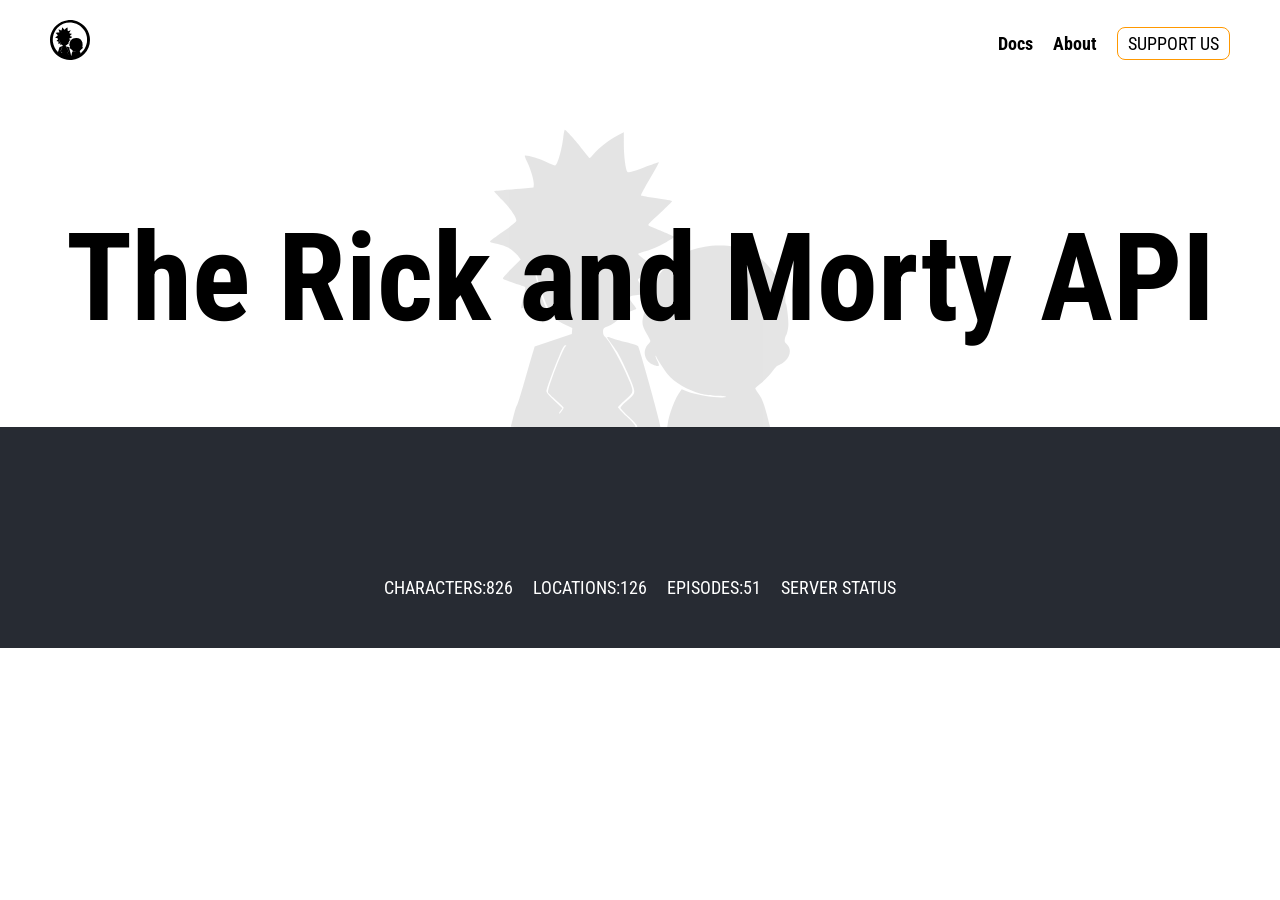
==== index.html @ ec0ceb04 "html css js" ====
<!DOCTYPE html>
<html lang="en">

<head>
    <meta charset="UTF-8">
    <meta name="viewport" content="width=device-width, initial-scale=1.0">
    <title>The Rick and Morty API</title>
    <link rel="stylesheet" href="main.css">
    <link rel="preconnect" href="https://fonts.googleapis.com">
    <link rel="preconnect" href="https://fonts.gstatic.com " crossorigin>
    <link
        href="https://fonts.googleapis.com/css2?family=Coming+Soon&family=DM+Sans:ital,opsz,wght@0,9..40,100..1000;1,9..40,100..1000&family=Gravitas+One&family=Iosevka+Charon:ital,wght@0,300;0,400;0,500;0,700;1,300;1,400;1,500;1,700&family=Open+Sans:ital,wght@0,300..800;1,300..800&family=Oswald:wght@200..700&family=Raleway:ital,wght@0,100..900;1,100..900&family=Roboto+Condensed:ital,wght@0,100..900;1,100..900&family=Roboto:ital,wght@0,100..900;1,100..900&family=SN+Pro:ital,wght@0,200..900;1,200..900&family=Saira:ital,wght@0,100..900;1,100..900&display=swap"
        rel="stylesheet">
    <link rel="shortcut icon" href="" type="image/x-icon">
</head>

<body>
    <header class="header">

        <a class="header__logo" href="/"><svg width="40" height="40" viewBox="0 0 50 50" fill="black"
                xmlns="http://www.w3.org/2000/svg">
                <path
                    d="M22.0852 0.160518C16.4024 0.906765 11.4609 3.26988 7.50769 7.14463C4.09614 10.4836 1.80593 14.5114 0.656075 19.1994C0.161922 21.2181 -0.00913038 22.768 0.000372558 25.0354C0.0098755 29.1493 0.817625 32.5362 2.6707 36.2674C4.52377 39.9795 7.45068 43.2993 11.0238 45.7103C15.7943 48.9249 21.8476 50.4748 27.3118 49.8721C33.5838 49.1736 38.5918 46.8105 42.8111 42.534C48.5129 36.7458 50.9076 29.2642 49.6912 20.9215C48.988 16.0231 46.1846 10.6271 42.545 7.13506C39.105 3.84392 34.9712 1.60518 30.4478 0.591045C27.8535 0.0170091 24.518 -0.164769 22.0852 0.160518ZM28.0816 3.31772C34.9332 4.32228 40.9865 8.75193 44.1225 15.0568C45.0728 16.9702 45.757 19.1324 46.0991 21.2563C46.3367 22.7297 46.3367 26.681 46.0991 28.0491C45.4624 31.6655 44.17 34.7271 42.0034 37.6642C41.6422 38.1617 40.7015 39.2141 39.9222 39.9986L38.5063 41.4146L38.5633 42.1513L38.6203 42.8784L38.3447 41.826C38.0216 40.5727 37.7365 39.8743 37.3184 39.3194C37.1474 39.0897 37.0048 38.8506 37.0048 38.7836C37.0143 38.7262 37.2519 38.4966 37.5465 38.2861C38.0786 37.9034 38.8104 37.1284 39.2095 36.5161C39.352 36.3152 39.5516 36.1526 39.7512 36.0952C40.2263 35.9612 40.768 35.3968 40.8915 34.9088C41.0246 34.44 40.977 34.22 40.6539 33.7321L40.4164 33.3876L40.6254 32.4405C40.8345 31.5029 40.8345 31.4838 40.6729 30.0104C40.5874 29.1972 40.5209 28.4127 40.5209 28.2787C40.5209 27.9439 39.7892 26.4705 39.2095 25.6573C38.2402 24.2796 37.8791 23.9543 36.4726 23.2655C34.8381 22.4523 34.2395 22.3183 32.5859 22.3853C31.1415 22.4427 29.9251 22.7201 28.8133 23.2559C27.6919 23.7917 26.4185 25.0641 25.1927 26.8915C24.7745 27.5038 24.746 27.5803 24.746 28.1735C24.746 28.6327 24.651 29.0824 24.4039 29.8573C23.9858 31.168 24.0048 31.4742 24.6035 32.4979C24.8411 32.8997 25.0311 33.2824 25.0311 33.3302C25.0311 33.3876 24.9076 33.5694 24.746 33.7416C24.2424 34.287 24.2519 35.1289 24.7745 35.6934C25.0691 36.0091 25.7913 36.3057 25.9719 36.1813C26.0194 36.1526 25.9814 35.9134 25.8769 35.6551C25.5918 34.8993 25.6678 34.8706 26.0194 35.6073C26.7131 37.0806 27.6539 38.0278 29.1649 38.774C30.3052 39.3289 31.284 39.5777 32.681 39.6446C33.3082 39.6733 33.7358 39.7307 33.6313 39.769C33.0611 39.9699 30.4383 39.5968 29.2314 39.1376L28.6042 38.8984L28.4427 39.1184C28.0911 39.5777 27.3973 41.0989 27.2263 41.7781C27.1313 42.1704 26.9982 42.9645 26.9317 43.5385C26.7416 45.3276 26.6656 45.4902 26.4661 44.4378C26.1335 42.6966 23.9003 34.4496 23.6247 33.9521C23.5867 33.8756 22.988 33.6747 22.2943 33.5025C21.6006 33.3207 20.8403 33.1102 20.6027 33.0145C20.3747 32.9284 20.1561 32.8806 20.1276 32.9093C20.0991 32.938 20.2606 33.2154 20.4887 33.5216C20.7168 33.8277 21.0399 34.2965 21.2109 34.5549C21.6576 35.2724 22.6934 37.5111 22.9975 38.4009C23.3301 39.3481 23.3016 39.415 22.3038 40.2665C21.9237 40.5918 21.6101 40.9267 21.6101 41.0128C21.6101 41.0893 22.0472 41.5677 22.5794 42.0652C23.5011 42.9358 23.5392 42.9932 23.4631 43.2611L23.3776 43.5481L23.3396 43.2515C23.3206 43.0219 23.0925 42.7636 22.3228 42.0269C21.7716 41.5198 21.325 41.0415 21.325 40.9649C21.325 40.898 21.6671 40.544 22.0757 40.1804C23.121 39.2811 23.1305 39.2237 22.7029 38.1234C21.9807 36.277 20.4317 33.4259 19.8615 32.8901C19.681 32.7179 19.6144 32.5553 19.6144 32.297C19.6144 31.9047 19.7 31.809 20.1846 31.6464C20.6788 31.4838 21.1634 31.1106 21.496 30.6418C21.7621 30.2687 21.8761 30.2017 22.6079 29.9721C23.0545 29.8286 23.4156 29.6755 23.4156 29.6373C23.4156 29.5894 23.2446 29.3407 23.0355 29.0919C22.6269 28.5944 22.5508 28.2405 22.8264 28.1544C22.912 28.1257 23.2446 28.0778 23.5582 28.0395C23.8718 28.0108 24.1568 27.963 24.1949 27.9343C24.2329 27.9152 24.1378 27.5516 23.9858 27.1307C23.8242 26.7097 23.7007 26.3079 23.7007 26.2505C23.7007 26.1835 23.9478 26.0591 24.2519 25.9539C24.9266 25.7338 26.0764 25.1598 26.0764 25.045C26.0764 24.9972 25.7248 24.7675 25.3067 24.5379C24.4799 24.0978 23.6437 23.4281 23.7672 23.3133C23.8052 23.275 24.1473 23.1411 24.5084 23.0263C25.4207 22.7201 26.39 22.2705 27.1503 21.7825C27.5019 21.5625 27.787 21.3616 27.768 21.352C27.7299 21.3233 25.1547 20.2135 24.9076 20.1274C24.7935 20.0796 24.765 20.0222 24.8125 19.9361C24.8506 19.8595 25.4778 19.2472 26.2 18.5775C26.9127 17.8982 27.5019 17.3146 27.5019 17.2764C27.5019 17.1998 26.9127 17.0946 25.1737 16.8458C24.5465 16.7502 23.9953 16.6545 23.9573 16.6162C23.9098 16.578 24.3469 15.736 24.9266 14.7506C25.8674 13.1337 26.0479 12.7893 25.9529 12.7893C25.9339 12.7893 25.1546 13.0668 24.2234 13.4112C22.8644 13.9087 22.4938 14.0044 22.3988 13.9087C22.1897 13.6982 21.9902 12.1196 21.9902 10.7036V9.33553L21.2204 9.74692C20.3177 10.2349 19.1108 11.182 18.5501 11.8422C18.341 12.1005 18.1225 12.311 18.0845 12.311C18.0369 12.311 17.6758 11.8709 17.2672 11.3255C16.564 10.3879 15.3761 9.05808 15.2431 9.05808C15.2051 9.05808 15.129 9.47904 15.072 9.9861C14.901 11.4212 14.3973 13.172 14.1502 13.172C14.0837 13.172 13.6276 12.9807 13.1429 12.751C12.3637 12.3875 11.1758 12.0239 10.7387 12.0239C10.6247 12.0239 10.6817 12.1961 10.9573 12.7606C11.3754 13.6121 11.7555 14.942 11.708 15.4012L11.6795 15.7073L10.8242 15.7743C8.33445 15.9657 7.16559 16.0805 7.16559 16.1283C7.16559 16.1666 7.58372 16.6162 8.09688 17.1424C9.05667 18.1183 9.75989 19.1611 9.71237 19.5247C9.69337 19.6586 9.20872 20.0604 8.21091 20.7589C7.40316 21.3233 6.72845 21.8304 6.70945 21.8782C6.69044 21.9261 6.79497 21.993 6.94702 22.0313C7.96383 22.2513 8.40097 22.3949 8.76208 22.6053C9.25623 22.9019 9.76939 23.342 10.026 23.7056L10.216 23.9735L9.1517 25.0354C8.25842 25.9347 8.10638 26.1165 8.22041 26.2218C8.29644 26.2887 8.86661 26.5088 9.49381 26.7001C10.121 26.8915 10.6722 27.0924 10.7197 27.1402C10.7672 27.1881 10.6912 27.676 10.5106 28.3457C10.3491 28.9676 10.2445 29.5129 10.273 29.5607C10.3206 29.6468 11.8885 29.5703 12.1451 29.4746C12.3827 29.3885 12.4777 29.6181 12.5443 30.374C12.5823 30.8141 12.6393 31.1872 12.6773 31.2063C12.7533 31.2541 13.8176 30.7949 13.8176 30.7184C13.8176 30.6897 13.6941 30.4888 13.5421 30.2687C12.9054 29.3311 12.4682 28.1544 12.1261 26.4227C11.8981 25.3224 11.7935 24.27 11.9076 24.27C11.9456 24.27 12.0121 24.5762 12.0501 24.9493C12.2402 27.0828 13.219 29.7904 14.1122 30.6897C14.3403 30.9193 14.8345 31.2446 15.3096 31.4646L16.1079 31.8377L16.0793 32.1917L16.0508 32.5457L13.9412 33.2537L11.8315 33.9617L11.6415 34.5453C11.5369 34.8706 11.0998 36.3535 10.6817 37.8556C9.90243 40.5822 9.66486 41.2711 9.7789 40.4579C9.82641 40.056 9.8074 40.0178 9.32275 39.482C6.29132 36.1909 4.41924 32.3352 3.68751 27.8578C3.41193 26.2218 3.44044 22.7201 3.73503 21.1128C4.56178 16.5971 6.38635 12.9137 9.37027 9.76606C14.2358 4.64757 21.0494 2.29402 28.0816 3.31772ZM15.2241 34.2391C14.5399 35.6647 13.3235 39.0802 13.428 39.262C13.4755 39.3481 13.8842 39.7403 14.3403 40.1421C14.8059 40.544 15.1956 40.9171 15.2146 40.9841C15.2431 41.051 15.1005 41.2615 14.901 41.4624C14.6919 41.6825 14.6159 41.7303 14.7109 41.5868C15.0815 41.0032 15.11 41.0797 14.1502 40.19C13.504 39.5872 13.2475 39.2907 13.2475 39.128C13.2475 38.6305 15.129 33.8373 15.3286 33.8373C15.3761 33.8373 15.3286 34.0191 15.2241 34.2391Z">
                </path>
            </svg>
            <path
                d="M22.0852 0.160518C16.4024 0.906765 11.4609 3.26988 7.50769 7.14463C4.09614 10.4836 1.80593 14.5114 0.656075 19.1994C0.161922 21.2181 -0.00913038 22.768 0.000372558 25.0354C0.0098755 29.1493 0.817625 32.5362 2.6707 36.2674C4.52377 39.9795 7.45068 43.2993 11.0238 45.7103C15.7943 48.9249 21.8476 50.4748 27.3118 49.8721C33.5838 49.1736 38.5918 46.8105 42.8111 42.534C48.5129 36.7458 50.9076 29.2642 49.6912 20.9215C48.988 16.0231 46.1846 10.6271 42.545 7.13506C39.105 3.84392 34.9712 1.60518 30.4478 0.591045C27.8535 0.0170091 24.518 -0.164769 22.0852 0.160518ZM28.0816 3.31772C34.9332 4.32228 40.9865 8.75193 44.1225 15.0568C45.0728 16.9702 45.757 19.1324 46.0991 21.2563C46.3367 22.7297 46.3367 26.681 46.0991 28.0491C45.4624 31.6655 44.17 34.7271 42.0034 37.6642C41.6422 38.1617 40.7015 39.2141 39.9222 39.9986L38.5063 41.4146L38.5633 42.1513L38.6203 42.8784L38.3447 41.826C38.0216 40.5727 37.7365 39.8743 37.3184 39.3194C37.1474 39.0897 37.0048 38.8506 37.0048 38.7836C37.0143 38.7262 37.2519 38.4966 37.5465 38.2861C38.0786 37.9034 38.8104 37.1284 39.2095 36.5161C39.352 36.3152 39.5516 36.1526 39.7512 36.0952C40.2263 35.9612 40.768 35.3968 40.8915 34.9088C41.0246 34.44 40.977 34.22 40.6539 33.7321L40.4164 33.3876L40.6254 32.4405C40.8345 31.5029 40.8345 31.4838 40.6729 30.0104C40.5874 29.1972 40.5209 28.4127 40.5209 28.2787C40.5209 27.9439 39.7892 26.4705 39.2095 25.6573C38.2402 24.2796 37.8791 23.9543 36.4726 23.2655C34.8381 22.4523 34.2395 22.3183 32.5859 22.3853C31.1415 22.4427 29.9251 22.7201 28.8133 23.2559C27.6919 23.7917 26.4185 25.0641 25.1927 26.8915C24.7745 27.5038 24.746 27.5803 24.746 28.1735C24.746 28.6327 24.651 29.0824 24.4039 29.8573C23.9858 31.168 24.0048 31.4742 24.6035 32.4979C24.8411 32.8997 25.0311 33.2824 25.0311 33.3302C25.0311 33.3876 24.9076 33.5694 24.746 33.7416C24.2424 34.287 24.2519 35.1289 24.7745 35.6934C25.0691 36.0091 25.7913 36.3057 25.9719 36.1813C26.0194 36.1526 25.9814 35.9134 25.8769 35.6551C25.5918 34.8993 25.6678 34.8706 26.0194 35.6073C26.7131 37.0806 27.6539 38.0278 29.1649 38.774C30.3052 39.3289 31.284 39.5777 32.681 39.6446C33.3082 39.6733 33.7358 39.7307 33.6313 39.769C33.0611 39.9699 30.4383 39.5968 29.2314 39.1376L28.6042 38.8984L28.4427 39.1184C28.0911 39.5777 27.3973 41.0989 27.2263 41.7781C27.1313 42.1704 26.9982 42.9645 26.9317 43.5385C26.7416 45.3276 26.6656 45.4902 26.4661 44.4378C26.1335 42.6966 23.9003 34.4496 23.6247 33.9521C23.5867 33.8756 22.988 33.6747 22.2943 33.5025C21.6006 33.3207 20.8403 33.1102 20.6027 33.0145C20.3747 32.9284 20.1561 32.8806 20.1276 32.9093C20.0991 32.938 20.2606 33.2154 20.4887 33.5216C20.7168 33.8277 21.0399 34.2965 21.2109 34.5549C21.6576 35.2724 22.6934 37.5111 22.9975 38.4009C23.3301 39.3481 23.3016 39.415 22.3038 40.2665C21.9237 40.5918 21.6101 40.9267 21.6101 41.0128C21.6101 41.0893 22.0472 41.5677 22.5794 42.0652C23.5011 42.9358 23.5392 42.9932 23.4631 43.2611L23.3776 43.5481L23.3396 43.2515C23.3206 43.0219 23.0925 42.7636 22.3228 42.0269C21.7716 41.5198 21.325 41.0415 21.325 40.9649C21.325 40.898 21.6671 40.544 22.0757 40.1804C23.121 39.2811 23.1305 39.2237 22.7029 38.1234C21.9807 36.277 20.4317 33.4259 19.8615 32.8901C19.681 32.7179 19.6144 32.5553 19.6144 32.297C19.6144 31.9047 19.7 31.809 20.1846 31.6464C20.6788 31.4838 21.1634 31.1106 21.496 30.6418C21.7621 30.2687 21.8761 30.2017 22.6079 29.9721C23.0545 29.8286 23.4156 29.6755 23.4156 29.6373C23.4156 29.5894 23.2446 29.3407 23.0355 29.0919C22.6269 28.5944 22.5508 28.2405 22.8264 28.1544C22.912 28.1257 23.2446 28.0778 23.5582 28.0395C23.8718 28.0108 24.1568 27.963 24.1949 27.9343C24.2329 27.9152 24.1378 27.5516 23.9858 27.1307C23.8242 26.7097 23.7007 26.3079 23.7007 26.2505C23.7007 26.1835 23.9478 26.0591 24.2519 25.9539C24.9266 25.7338 26.0764 25.1598 26.0764 25.045C26.0764 24.9972 25.7248 24.7675 25.3067 24.5379C24.4799 24.0978 23.6437 23.4281 23.7672 23.3133C23.8052 23.275 24.1473 23.1411 24.5084 23.0263C25.4207 22.7201 26.39 22.2705 27.1503 21.7825C27.5019 21.5625 27.787 21.3616 27.768 21.352C27.7299 21.3233 25.1547 20.2135 24.9076 20.1274C24.7935 20.0796 24.765 20.0222 24.8125 19.9361C24.8506 19.8595 25.4778 19.2472 26.2 18.5775C26.9127 17.8982 27.5019 17.3146 27.5019 17.2764C27.5019 17.1998 26.9127 17.0946 25.1737 16.8458C24.5465 16.7502 23.9953 16.6545 23.9573 16.6162C23.9098 16.578 24.3469 15.736 24.9266 14.7506C25.8674 13.1337 26.0479 12.7893 25.9529 12.7893C25.9339 12.7893 25.1546 13.0668 24.2234 13.4112C22.8644 13.9087 22.4938 14.0044 22.3988 13.9087C22.1897 13.6982 21.9902 12.1196 21.9902 10.7036V9.33553L21.2204 9.74692C20.3177 10.2349 19.1108 11.182 18.5501 11.8422C18.341 12.1005 18.1225 12.311 18.0845 12.311C18.0369 12.311 17.6758 11.8709 17.2672 11.3255C16.564 10.3879 15.3761 9.05808 15.2431 9.05808C15.2051 9.05808 15.129 9.47904 15.072 9.9861C14.901 11.4212 14.3973 13.172 14.1502 13.172C14.0837 13.172 13.6276 12.9807 13.1429 12.751C12.3637 12.3875 11.1758 12.0239 10.7387 12.0239C10.6247 12.0239 10.6817 12.1961 10.9573 12.7606C11.3754 13.6121 11.7555 14.942 11.708 15.4012L11.6795 15.7073L10.8242 15.7743C8.33445 15.9657 7.16559 16.0805 7.16559 16.1283C7.16559 16.1666 7.58372 16.6162 8.09688 17.1424C9.05667 18.1183 9.75989 19.1611 9.71237 19.5247C9.69337 19.6586 9.20872 20.0604 8.21091 20.7589C7.40316 21.3233 6.72845 21.8304 6.70945 21.8782C6.69044 21.9261 6.79497 21.993 6.94702 22.0313C7.96383 22.2513 8.40097 22.3949 8.76208 22.6053C9.25623 22.9019 9.76939 23.342 10.026 23.7056L10.216 23.9735L9.1517 25.0354C8.25842 25.9347 8.10638 26.1165 8.22041 26.2218C8.29644 26.2887 8.86661 26.5088 9.49381 26.7001C10.121 26.8915 10.6722 27.0924 10.7197 27.1402C10.7672 27.1881 10.6912 27.676 10.5106 28.3457C10.3491 28.9676 10.2445 29.5129 10.273 29.5607C10.3206 29.6468 11.8885 29.5703 12.1451 29.4746C12.3827 29.3885 12.4777 29.6181 12.5443 30.374C12.5823 30.8141 12.6393 31.1872 12.6773 31.2063C12.7533 31.2541 13.8176 30.7949 13.8176 30.7184C13.8176 30.6897 13.6941 30.4888 13.5421 30.2687C12.9054 29.3311 12.4682 28.1544 12.1261 26.4227C11.8981 25.3224 11.7935 24.27 11.9076 24.27C11.9456 24.27 12.0121 24.5762 12.0501 24.9493C12.2402 27.0828 13.219 29.7904 14.1122 30.6897C14.3403 30.9193 14.8345 31.2446 15.3096 31.4646L16.1079 31.8377L16.0793 32.1917L16.0508 32.5457L13.9412 33.2537L11.8315 33.9617L11.6415 34.5453C11.5369 34.8706 11.0998 36.3535 10.6817 37.8556C9.90243 40.5822 9.66486 41.2711 9.7789 40.4579C9.82641 40.056 9.8074 40.0178 9.32275 39.482C6.29132 36.1909 4.41924 32.3352 3.68751 27.8578C3.41193 26.2218 3.44044 22.7201 3.73503 21.1128C4.56178 16.5971 6.38635 12.9137 9.37027 9.76606C14.2358 4.64757 21.0494 2.29402 28.0816 3.31772ZM15.2241 34.2391C14.5399 35.6647 13.3235 39.0802 13.428 39.262C13.4755 39.3481 13.8842 39.7403 14.3403 40.1421C14.8059 40.544 15.1956 40.9171 15.2146 40.9841C15.2431 41.051 15.1005 41.2615 14.901 41.4624C14.6919 41.6825 14.6159 41.7303 14.7109 41.5868C15.0815 41.0032 15.11 41.0797 14.1502 40.19C13.504 39.5872 13.2475 39.2907 13.2475 39.128C13.2475 38.6305 15.129 33.8373 15.3286 33.8373C15.3761 33.8373 15.3286 34.0191 15.2241 34.2391Z">
            </path>
            </svg>
        </a>
        <nav class="header__nav">
            <ul class="header__list">
                <li class="header__item"><a class="header__link" href="/documentation.html">Docs</a></li>
                <li class="header__item"><a class="header__link" href="/about.html">About</a></li>
            </ul>
            <a href="/support-us.html" class="header__btn">SUPPORT US</a </nav>


    </header>
    <div style="height: 130px;"></div>
    <main class="main">
        <section class="hero">
            <div class="container">
                <div class="hero__div">
                    <h1 class="hero__title">The Rick and Morty API</h1>

                    <svg class="img__rick" width="300" height="300" viewBox="0 0 378 376" fill="none"
                        xmlns="http://www.w3.org/2000/svg">
                        <g fill="black" opacity="0.1">
                            <path
                                d="M92.2871 10.1699C90.3999 25.8964 84.8432 45.0828 82.1173 45.0828C81.3834 45.0828 76.3509 42.986 71.0038 40.4697C62.4067 36.4856 49.3012 32.5016 44.4784 32.5016C43.2202 32.5016 43.8493 34.3888 46.8898 40.5746C51.5029 49.9057 55.6966 64.4789 55.1724 69.5114L54.8579 72.8664L45.422 73.6004C17.9529 75.6972 5.05709 76.9554 5.05709 77.4796C5.05709 77.899 9.67022 82.8266 15.3318 88.593C25.921 99.2871 33.6795 110.715 33.1552 114.699C32.9455 116.167 27.5985 120.57 16.5899 128.224C7.67819 134.41 0.234278 139.966 0.0245907 140.491C-0.185097 141.015 0.968185 141.749 2.64569 142.168C13.864 144.58 18.6868 146.152 22.6709 148.459C28.1227 151.709 33.7843 156.532 36.6151 160.516L38.712 163.451L26.9694 175.089C17.1141 184.944 15.4366 186.937 16.6948 188.09C17.5335 188.824 23.8241 191.235 30.7438 193.332C37.6635 195.429 43.7445 197.631 44.2687 198.155C44.7929 198.679 43.9541 204.026 41.9621 211.365C40.1798 218.18 39.0265 224.156 39.341 224.68C39.8652 225.624 57.1645 224.785 59.9952 223.737C62.6163 222.793 63.6648 225.309 64.3987 233.592C64.8181 238.415 65.4471 242.504 65.8665 242.713C66.7052 243.238 78.4478 238.205 78.4478 237.366C78.4478 237.052 77.0848 234.85 75.4073 232.439C70.5845 225.414 67.3343 218.18 64.2938 208.115C62.826 202.873 60.6243 195.848 59.5759 192.388C58.4226 188.929 57.2693 184.211 57.0596 181.904C55.5918 170.791 55.3821 166.702 56.4306 166.702C56.9548 166.702 57.479 168.484 57.479 170.581C57.5838 175.299 59.8904 187.88 61.4631 192.388C62.0921 194.066 64.0842 200.252 65.8665 206.018C70.1651 219.543 76.3509 231.705 81.6979 237.052C84.2142 239.568 89.666 243.133 94.9082 245.544L103.715 249.633L103.401 253.512L103.086 257.392L79.7059 265.15L56.3257 273.013L53.2852 282.973C51.6077 288.53 46.8898 304.991 42.696 319.669C38.5023 334.242 34.5182 346.823 33.8891 347.452C33.2601 348.081 31.3729 353.743 29.8002 360.138C28.2276 366.429 26.7598 372.51 26.4452 373.454C25.921 375.236 30.1148 375.341 104.554 375.341C179.098 375.341 183.292 375.236 183.292 373.454C183.292 372.51 178.364 367.058 172.283 361.397C166.202 355.735 161.274 350.493 161.274 349.654C161.274 348.92 165.049 345.041 169.557 341.057C181.09 331.202 181.195 330.573 176.477 318.515C168.509 298.281 151.419 267.037 145.128 261.166C143.136 259.279 142.402 257.496 142.402 254.666C142.402 250.367 143.346 249.319 148.693 247.536C154.145 245.754 159.492 241.665 163.162 236.528C166.097 232.439 167.355 231.705 175.428 229.189C180.356 227.616 184.34 225.938 184.34 225.519C184.34 224.995 182.453 222.269 180.146 219.543C175.638 214.091 174.799 210.212 177.84 209.268C178.783 208.954 182.453 208.429 185.913 208.01C189.372 207.696 192.518 207.171 192.937 206.857C193.881 206.437 188.534 191.55 187.276 191.025C186.856 190.816 186.437 189.872 186.437 188.824C186.437 187.566 187.905 186.622 191.679 185.678C198.179 184.001 213.696 176.557 213.696 175.194C213.696 174.565 211.704 173.097 209.293 171.839C195.873 165.024 184.969 157.161 187.171 155.903C187.59 155.693 191.469 154.435 195.663 153.177C199.857 151.919 206.672 149.298 210.865 147.41C218.1 144.16 232.988 135.353 232.358 134.724C231.939 134.41 203.526 122.248 200.8 121.304C199.542 120.78 199.228 120.151 199.752 119.207C200.171 118.369 207.091 111.659 215.059 104.32C222.923 96.8757 229.423 90.4802 229.423 90.0608C229.423 89.2221 222.922 88.0688 203.736 85.3429C196.816 84.2944 190.735 83.246 190.316 82.8266C189.792 82.4072 194.615 73.181 201.01 62.3821C211.39 44.6635 213.382 40.8891 212.333 40.8891C212.124 40.8891 203.526 43.9296 193.252 47.7039C178.259 53.1558 174.17 54.2043 173.122 53.1558C170.815 50.8493 168.613 33.55 168.613 18.0331V3.04048L160.121 7.54876C150.161 12.8958 136.846 23.2753 130.66 30.5096C128.353 33.3403 125.942 35.6469 125.523 35.6469C124.998 35.6469 121.014 30.8241 116.506 24.848C108.748 14.5733 95.6421 6.4671e-06 94.1743 6.4671e-06C93.7549 6.4671e-06 92.9162 4.61313 92.2871 10.1699ZM95.2228 272.908C91.3435 275.949 71.5281 328.266 73.1007 330.992C73.6249 331.935 78.1332 336.234 83.1657 340.638C88.3031 345.041 92.6017 349.13 92.8114 349.759C93.021 350.388 91.7629 352.695 89.9806 354.896C88.3031 357.098 86.8353 358.251 86.8353 357.517C86.8353 356.888 87.7788 355.001 89.037 353.533L91.2387 350.703L81.1737 341.267C74.1492 334.661 71.1087 331.097 71.1087 329.419C71.1087 326.064 83.0609 293.982 90.3999 277.522C92.1823 273.537 93.6501 271.545 94.9082 271.545C96.5857 271.65 96.5857 271.755 95.2228 272.908Z" />
                            <path
                                d="M270.733 147.306C241.272 152.653 225.021 164.29 203.948 195.429C199.335 202.139 199.02 202.978 199.02 209.478C199.02 214.51 197.972 219.438 195.246 227.93C190.633 242.294 190.842 245.649 197.447 256.867C200.068 261.271 202.165 265.465 202.165 265.989C202.165 266.618 200.802 268.61 199.02 270.497C193.463 276.473 193.568 285.699 199.335 291.885C202.69 295.345 210.553 298.595 212.65 297.232C213.174 296.918 212.44 294.506 211.077 291.78C209.609 289.159 208.456 286.224 208.561 285.28C208.561 284.232 209.085 284.546 209.714 286.224C211.496 290.103 219.779 302.894 223.868 307.926C231.941 317.991 249.345 328.161 265.596 332.46C270.524 333.718 279.226 334.871 286.565 335.186C293.484 335.5 298.202 336.129 297.049 336.549C290.758 338.75 261.821 334.661 248.506 329.629L241.587 327.008L239.804 329.419C233.199 338.121 225.65 357.937 223.763 371.357L223.239 375.341H288.242C349.681 375.341 353.245 375.236 352.721 373.454C352.407 372.51 350.729 366.219 349.052 359.509C345.382 345.041 342.446 337.807 337.728 331.621C335.841 329.105 334.269 326.484 334.269 325.75C334.373 325.121 336.994 322.604 340.245 320.298C346.116 316.104 354.189 307.612 358.592 300.902C360.06 298.7 362.367 296.918 364.464 296.289C366.246 295.764 369.601 293.563 371.907 291.466C379.142 284.546 379.876 275.11 373.48 269.553C371.278 267.666 370.964 266.723 371.593 263.368C372.012 261.271 372.641 259.279 373.061 258.964C373.48 258.65 374.424 255.609 375.158 252.149C376.206 247.117 376.206 243.238 375.158 232.439C374.424 225.1 373.375 219.124 372.851 219.124C372.327 219.124 372.012 216.188 372.117 212.518C372.327 206.752 371.803 204.97 368.028 197.631C362.996 187.67 355.552 176.767 348.003 168.589C343.39 163.556 340.349 161.564 328.502 155.693C320.115 151.604 311.517 148.144 307.324 147.306C298.622 145.418 280.798 145.418 270.733 147.306Z" />
                            <path
                                d="M147.646 261.69C147.646 262.005 149.638 264.94 152.154 268.19C154.67 271.441 158.13 276.578 160.017 279.409C164.945 287.272 176.373 311.805 179.728 321.556C183.397 331.935 183.083 332.669 172.074 342C167.88 345.565 164.421 349.34 164.421 350.178C164.421 351.122 169.138 356.154 174.905 361.606C181.196 367.373 185.389 372.091 185.389 373.349C185.389 375.236 186.228 375.341 200.067 375.341C211.076 375.341 214.746 375.026 214.746 373.978C214.746 369.574 189.059 277.207 186.647 272.804C186.228 271.965 179.518 269.763 171.76 267.771C164.001 265.884 155.928 263.577 153.726 262.634C149.428 260.956 147.646 260.642 147.646 261.69Z" />
                        </g>
                    </svg>

                </div>
            </div>
        </section>
        <section class="rikus">
            <div class="container">
                <div class="wrapper">
                    <ul class="list">

                    </ul>
                </div>
            </div>
        </section>
    </main>
    <footer>
        <div class="container">
            <div>
                <ul class="footer__list">
                    <li class="footer__item">
                        <a class="footer__link" href="">CHARACTERS:826</a>
                    </li>
                    <li class="footer__item">
                        <a class="footer__link" href="">LOCATIONS:126</a>
                    </li>
                    <li class="footer__item">
                        <a class="footer__link" href="">EPISODES:51</a>
                    </li>
                    <li class="footer__item">
                        <a class="footer__link" href="">SERVER STATUS</a>
                    </li>
                </ul>
            </div>
        </div>
    </footer>
    <noscript>не вклучен js</noscript>
    <script src="app.js"></script>
</body>

</html>
---- main.css ----
* {
    margin: 0;
    padding: 0;
    box-sizing: border-box;
}

body {
    font-family: "Roboto Condensed", sans-serif;
}


.header {
    position: fixed;
    left: 0;
    right: 0;
    background-color: #ffffff;
    z-index: 1000;
    display: flex;
    justify-content: space-between;
    align-items: center;
    padding: 20px 50px;
}

.container {
    max-width: 1440px;
    margin: 0 auto;
    padding: 0 20px;
    width: 100%;
}


.header__logo--img {
    border-radius: 50%;
}

.header__nav {
    display: flex;
    gap: 20px;
    align-items: center;
}

.header__list {
    display: flex;
    list-style: none;
}


.header__link {
    text-decoration: none;
    color: #000;
    font-size: 18px !important;
    margin-left: 20px;
    font-weight: 700;
    padding: 0 !important;
    transition: 0.7s;
}

.header__link:hover {


    color: rgb(255, 152, 0);
}

.header__btn {
    color: #000;
    border: 1px solid rgb(255, 152, 0);
    background-color: transparent;
    padding: 5px 10px;
    border-radius: 8px;
    font-size: 18px;
    font-family: "Roboto Condensed", sans-serif;
}

.header__btn:hover {
    background-color: rgb(255, 152, 0);
    color: #fff;
    transition: 0.7s;
}




.contenir {
    max-width: 1440px;
    margin: 0 auto;
    padding: 0 20px;
    width: 100%;
}

.hero__div {
    display: flex;
    justify-content: center;
    align-items: center;
    height: 33vh;

}

.hero__title {
    font-size: 7.625rem;
    font-weight: 900;
    z-index: 1;
    font-weight: 700;
}

.img__rick {
    position: absolute;
    z-index: 0;
}

.rikus {
    background: rgb(39, 43, 51);
    padding: 50px 40px;

}



.list {

    display: flex;
    flex-wrap: wrap;
    gap: 50px;
    list-style: none;
    text-align: center;
}

p {
    color: #fff;
}

a {

    color: #fff;
    text-decoration: none;
    font-size: 30px;
    font-family: "Roboto Condensed", sans-serif;
}

a:hover {
    color: rgb(255, 152, 0);
    transition: 0.7s;
}

.rikus__item {
    border-radius: 10px;
    display: flex;
    text-align: center;
    background: rgb(60, 62, 68);

}

img {
    width: 220px;
    height: 100%;
    border-radius: 10px 0 0 10px;

}

.rikus__div {
    width: 370px;

    display: flex;
    flex-direction: column;
    justify-content: flex-start;
    align-items: flex-start;
    padding: 15px;
    text-align: left;
    flex: 1;
}

.rikus__div a {
    padding-top: 0;
    margin-bottom: 5px;
    font-size: 1.5rem;
    font-weight: 800;
    line-height: 1.1;
}

.rikus__div p {
    font-size: 16px;
    font-weight: 500;
    margin-bottom: 10px;
    display: flex;
    align-items: center;
}

.rikus__text::before {
    content: "";
    height: 0.5rem;
    width: 0.5rem;
    margin-right: 0.375rem;
    background: rgb(85, 204, 68);
    border-radius: 50%;
    display: inline-block;
}

.rik__divri {
    display: flex;
    gap: 10px;
    justify-content: center;
    align-items: center;
}

footer {
    background: rgb(39, 43, 51);
    padding: 50px 0px;

}



.footer__list {
    display: flex;
    gap: 20px;
    list-style: none;
    align-items: center;
    justify-content: center;
}




.footer__link {
    color: #fff;
    text-decoration: none;
    font-size: 18px;
    font-family: "Roboto Condensed", sans-serif;
}

.footer__link:hover {
    color: rgb(255, 152, 0);
    transition: 0.7s;
}









/* about */



.about-content {
    display: flex;
    flex-direction: column;
    gap: 40px;
    padding: 0px 1.5rem;
    max-width: 960px;
    margin: 0px auto 60px;

}

.about-title {
    font-size: 32px;
    margin-top: 40px;
    margin-bottom: 20px;
    font-family: -apple-system, 'BlinkMacSystemFont', 'Segoe UI', 'Roboto', 'Helvetica', 'Arial', sans-serif, 'Apple Color Emoji', 'Segoe UI Emoji', 'Segoe UI Symbol';
    font-weight: 800;
    color: #030303;
    border-bottom: 1px solid hsla(0, 0%, 0%, 0.07);
}




.about-info-title {
    margin-bottom: 13px;
    font-size: 22px;
    font-weight: 800;
    font-family: -apple-system,
        'BlinkMacSystemFont',
        'Segoe UI',
        'Roboto',
        'Helvetica',
        'Arial',
        sans-serif,
        'Apple Color Emoji',
        'Segoe UI Emoji',
        'Segoe UI Symbol';
}

.about-info-text {
    color: #000000CC;
    margin-bottom: 14px;
    font-size: 18px;
}

.about-link {
    font-size: 18px;
    color: rgb(51, 51, 51);
    border-bottom: 2px solid rgb(255, 152, 0);
    transition: 0.1s;
}

.about-docs-link {
    color: rgb(51, 51, 51);
    border-bottom: 2px solid rgb(255, 152, 0);
    transition: 0.1s;
    font-size: 18px;
}

.about-edit-link {
    display: flex;
    gap: 8px;
    justify-content: end;
    font-size: 18px;
    color: rgb(51, 51, 51);
    transition: 0.1s;
}




/* support */

.support__content {
    display: flex;
    flex-direction: column;
    gap: 40px;
    padding: 0px 1.5rem;
    max-width: 960px;
    margin: 0px auto 60px;
}

.support__title {
    font-size: 40px;
    font-weight: 800;
    color: rgb(51, 51, 51);
    font-family: -apple-system,
        'BlinkMacSystemFont',
        'Segoe UI',
        'Roboto',
        'Helvetica',
        'Arial',
        sans-serif,
        'Apple Color Emoji',
        'Segoe UI Emoji',
        'Segoe UI Symbol';
}

.support__subtitle {
    font-size: 18px;
    color: rgb(51, 51, 51);
}

.support__text {
    color: #000;
}

.support__thanks {
    color: #000;
}














.list {
    display: grid;
    grid-template-columns: repeat(2, 1fr);
    gap: 27px;
    list-style: none;
}

.card {
    display: flex;
    background: #3b3e46;
    border-radius: 8px;
    overflow: hidden;
    min-height: 220px;
}

.card_box {
    display: flex;
    width: 100%;
}

.card_image {
    width: 230px;
    min-width: 230px;
    height: 220px;
    object-fit: cover;
}

.card_box-text {
    padding: 14px;
    display: flex;
    flex-direction: column;
    gap: 24px;
    min-width: 0;
    text-align: start;
    justify-content: center;
}

.card_name {
    color: #F5F5F5;
    font-size: 22px;
    font-family: system-ui, -apple-system, BlinkMacSystemFont, 'Segoe UI', Roboto, Oxygen, Ubuntu, Cantarell, 'Open Sans', 'Helvetica Neue', sans-serif;
    font-weight: 800;
    line-height: 1.2;
    cursor: pointer;
    transition: all 0.3s linear;
}

.card_name:hover {
    color: #ff9800;
}

.info-box {
    display: flex;
    align-items: center;
    gap: 5px;
    font-size: 15px;
    font-weight: 600;
    margin-top: -20px;
}

.card_status {
    display: flex;
    align-items: center;
    justify-content: center;
    gap: 7px;
}

.card_status::before {
    content: "";
    width: 9px;
    height: 9px;
    border-radius: 50%;
    background: #999;
}

.card_status::before {
    background: #55cc44;
}





.location-box,
.episode-box {
    display: flex;
    flex-direction: column;
    gap: 8px;
}

.location-info,
.episode-info {
    color: #aaa;
    font-family: system-ui, -apple-system, BlinkMacSystemFont, 'Segoe UI', Roboto, Oxygen, Ubuntu, Cantarell, 'Open Sans', 'Helvetica Neue', sans-serif;
    font-size: 15px;
}

.location-name,
.episode-name {
    font-size: 16px;
    font-weight: 400;
    font-family: system-ui, -apple-system, BlinkMacSystemFont, 'Segoe UI', Roboto, Oxygen, Ubuntu, Cantarell, 'Open Sans', 'Helvetica Neue', sans-serif;

}

.location-name {
    color: #F5F5F5;
    font-size: 18px;
    font-family: system-ui, -apple-system, BlinkMacSystemFont, 'Segoe UI', Roboto, Oxygen, Ubuntu, Cantarell, 'Open Sans', 'Helvetica Neue', sans-serif;
}
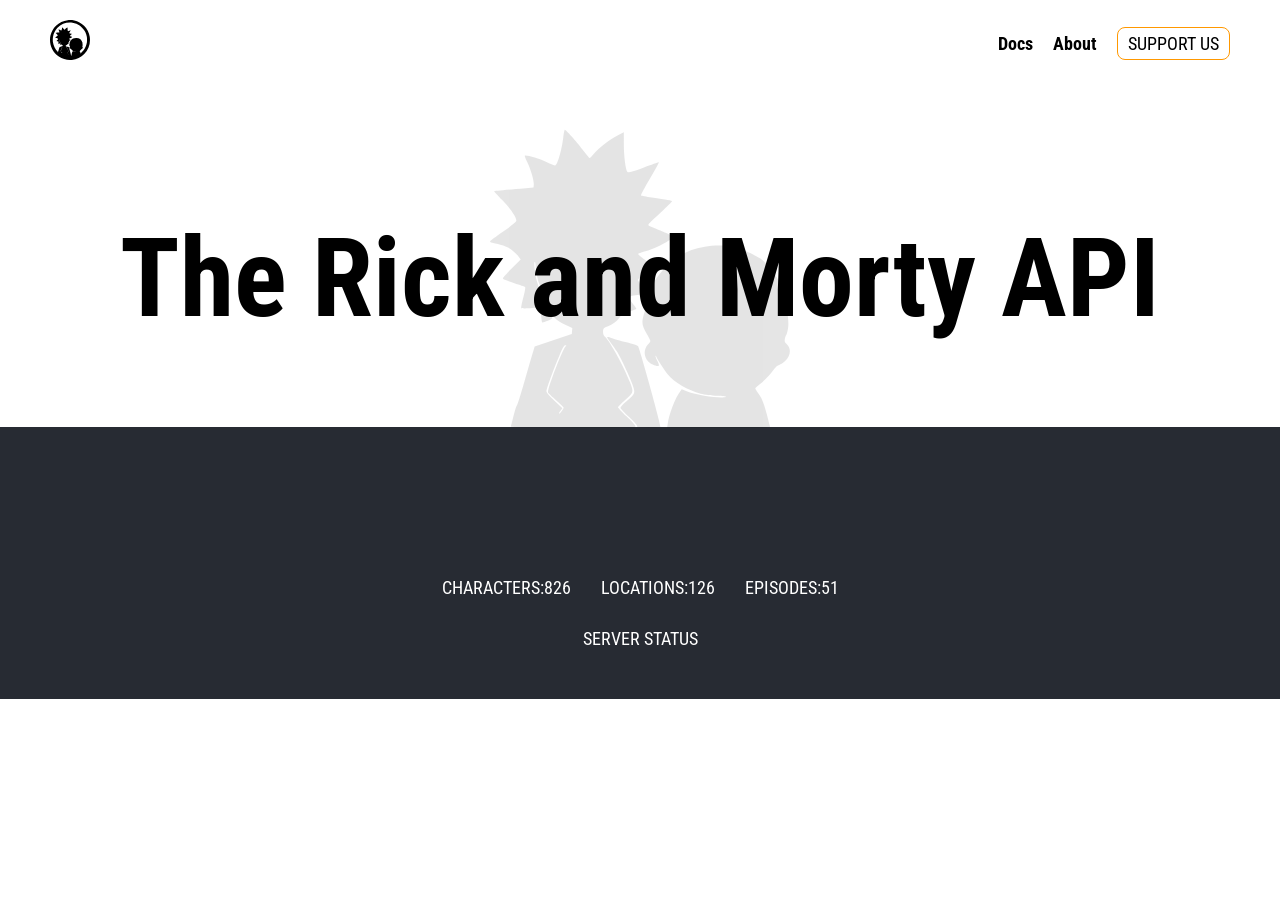
==== commit d96d18ae: "js" ====
--- a/index.html
+++ b/index.html
@@ -71,7 +71,7 @@
     </main>
     <footer>
         <div class="container">
-            <div>
+            <div class="footer__box-list">
                 <ul class="footer__list">
                     <li class="footer__item">
                         <a class="footer__link" href="">CHARACTERS:826</a>
--- a/main.css
+++ b/main.css
@@ -96,7 +96,7 @@
 }
 
 .hero__title {
-    font-size: 7.625rem;
+    font-size: 110px;
     font-weight: 900;
     z-index: 1;
     font-weight: 700;
@@ -207,14 +207,21 @@
 
 }
 
-
+.footer__box-list {
+    display: flex;
+    justify-content: center;
+
+}
 
 .footer__list {
     display: flex;
-    gap: 20px;
+    gap: 30px;
     list-style: none;
-    align-items: center;
-    justify-content: center;
+    max-width: 500px;
+    flex-wrap: wrap;
+    align-items: center;
+    justify-content: center;
+    text-align: center;
 }
 
 
@@ -344,7 +351,7 @@
 
 .support__subtitle {
     font-size: 18px;
-    color: rgb(51, 51, 51);
+    color: #333333;
 }
 
 .support__text {
@@ -360,8 +367,8 @@
 
 
 
-
-
+/* 
+list and card */
 
 
 
@@ -443,7 +450,11 @@
     background: #999;
 }
 
-.card_status::before {
+.card_status_Dead::before {
+    background: #ff0000;
+}
+
+.card_status_Alive::before {
     background: #55cc44;
 }
 
@@ -477,4 +488,8 @@
     color: #F5F5F5;
     font-size: 18px;
     font-family: system-ui, -apple-system, BlinkMacSystemFont, 'Segoe UI', Roboto, Oxygen, Ubuntu, Cantarell, 'Open Sans', 'Helvetica Neue', sans-serif;
-}+}
+
+/* 
+card in box */
+
